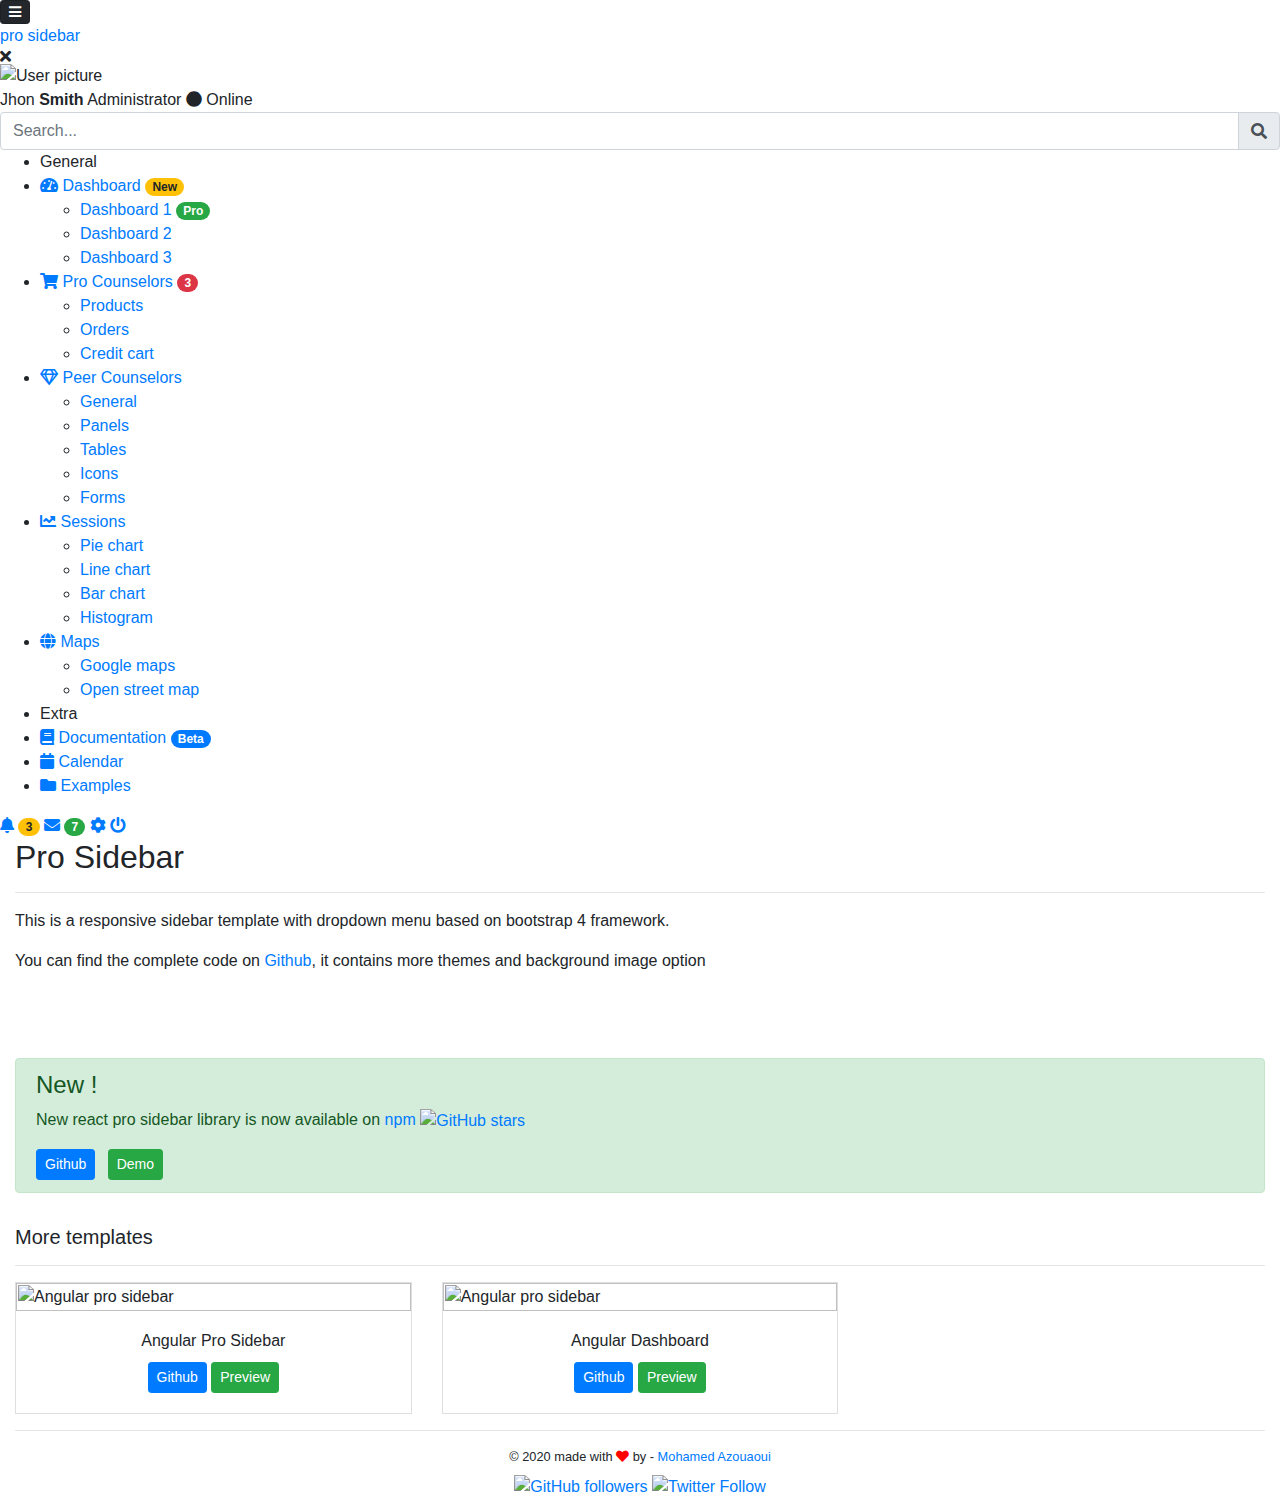
==== src/app/client-profile/profile-list/profile-list.component.html @ d5c93902 "Add files via upload" ====
<link href="//maxcdn.bootstrapcdn.com/bootstrap/4.0.0/css/bootstrap.min.css" rel="stylesheet" id="bootstrap-css">
<script src="//maxcdn.bootstrapcdn.com/bootstrap/4.0.0/js/bootstrap.min.js"></script>
<script src="//cdnjs.cloudflare.com/ajax/libs/jquery/3.2.1/jquery.min.js"></script>
<!------ Include the above in your HEAD tag ---------->



<head>
    <meta charset="utf-8">
    <meta http-equiv="X-UA-Compatible" content="IE=edge">
    <meta name="viewport" content="width=device-width, initial-scale=1">
    <meta name="description" content="Responsive sidebar template with sliding effect and dropdown menu based on bootstrap 3">
    <title>Sidebar template</title>
    <link rel="stylesheet" href="https://maxcdn.bootstrapcdn.com/bootstrap/4.0.0/css/bootstrap.min.css" integrity="sha384-Gn5384xqQ1aoWXA+058RXPxPg6fy4IWvTNh0E263XmFcJlSAwiGgFAW/dAiS6JXm"
        crossorigin="anonymous">
    <link href="https://use.fontawesome.com/releases/v5.0.6/css/all.css" rel="stylesheet">
 

</head>


<body>
  
<div class="page-wrapper chiller-theme toggled">
  <a id="show-sidebar" class="btn btn-sm btn-dark" href="#">
    <i class="fas fa-bars"></i>
  </a>
  <nav id="sidebar" class="sidebar-wrapper">
    <div class="sidebar-content">
      <div class="sidebar-brand">
        <a href="#">pro sidebar</a>
        <div id="close-sidebar">
          <i class="fas fa-times"></i>
        </div>
      </div>
      <div class="sidebar-header">
        <div class="user-pic">
          <img class="img-responsive img-rounded" src="https://raw.githubusercontent.com/azouaoui-med/pro-sidebar-template/gh-pages/src/img/user.jpg"
            alt="User picture">
        </div>
        <div class="user-info">
          <span class="user-name">Jhon
            <strong>Smith</strong>
          </span>
          <span class="user-role">Administrator</span>
          <span class="user-status">
            <i class="fa fa-circle"></i>
            <span>Online</span>
          </span>
        </div>
      </div>
      <!-- sidebar-header  -->
      <div class="sidebar-search">
        <div>
          <div class="input-group">
            <input type="text" class="form-control search-menu" placeholder="Search...">
            <div class="input-group-append">
              <span class="input-group-text">
                <i class="fa fa-search" aria-hidden="true"></i>
              </span>
            </div>
          </div>
        </div>
      </div>
      <!-- sidebar-search  -->
      <div class="sidebar-menu">
        <ul>
          <li class="header-menu">
            <span>General</span>
          </li>
          <li class="sidebar-dropdown">
            <a href="#">
              <i class="fa fa-tachometer-alt"></i>
              <span>Dashboard</span>
              <span class="badge badge-pill badge-warning">New</span>
            </a>
            <div class="sidebar-submenu">
              <ul>
                <li>
                  <a href="#">Dashboard 1
                    <span class="badge badge-pill badge-success">Pro</span>
                  </a>
                </li>
                <li>
                  <a href="#">Dashboard 2</a>
                </li>
                <li>
                  <a href="#">Dashboard 3</a>
                </li>
              </ul>
            </div>
          </li>
          <li class="sidebar-dropdown">
            <a href="#">
              <i class="fa fa-shopping-cart"></i>
              <span>Pro Counselors</span>
              <span class="badge badge-pill badge-danger">3</span>
            </a>
            <div class="sidebar-submenu">
              <ul>
                <li>
                  <a href="#">Products

                  </a>
                </li>
                <li>
                  <a href="#">Orders</a>
                </li>
                <li>
                  <a href="#">Credit cart</a>
                </li>
              </ul>
            </div>
          </li>
          <li class="sidebar-dropdown">
            <a href="#">
              <i class="far fa-gem"></i>
              <span>Peer Counselors</span>
            </a>
            <div class="sidebar-submenu">
              <ul>
                <li>
                  <a href="#">General</a>
                </li>
                <li>
                  <a href="#">Panels</a>
                </li>
                <li>
                  <a href="#">Tables</a>
                </li>
                <li>
                  <a href="#">Icons</a>
                </li>
                <li>
                  <a href="#">Forms</a>
                </li>
              </ul>
            </div>
          </li>
          <li class="sidebar-dropdown">
            <a href="#">
              <i class="fa fa-chart-line"></i>
              <span>Sessions</span>
            </a>
            <div class="sidebar-submenu">
              <ul>
                <li>
                  <a href="#">Pie chart</a>
                </li>
                <li>
                  <a href="#">Line chart</a>
                </li>
                <li>
                  <a href="#">Bar chart</a>
                </li>
                <li>
                  <a href="#">Histogram</a>
                </li>
              </ul>
            </div>
          </li>
          <li class="sidebar-dropdown">
            <a href="#">
              <i class="fa fa-globe"></i>
              <span>Maps</span>
            </a>
            <div class="sidebar-submenu">
              <ul>
                <li>
                  <a href="#">Google maps</a>
                </li>
                <li>
                  <a href="#">Open street map</a>
                </li>
              </ul>
            </div>
          </li>
          <li class="header-menu">
            <span>Extra</span>
          </li>
          <li>
            <a href="#">
              <i class="fa fa-book"></i>
              <span>Documentation</span>
              <span class="badge badge-pill badge-primary">Beta</span>
            </a>
          </li>
          <li>
            <a href="#">
              <i class="fa fa-calendar"></i>
              <span>Calendar</span>
            </a>
          </li>
          <li>
            <a href="#">
              <i class="fa fa-folder"></i>
              <span>Examples</span>
            </a>
          </li>
        </ul>
      </div>
      <!-- sidebar-menu  -->
    </div>
    <!-- sidebar-content  -->
    <div class="sidebar-footer">
      <a href="#">
        <i class="fa fa-bell"></i>
        <span class="badge badge-pill badge-warning notification">3</span>
      </a>
      <a href="#">
        <i class="fa fa-envelope"></i>
        <span class="badge badge-pill badge-success notification">7</span>
      </a>
      <a href="#">
        <i class="fa fa-cog"></i>
        <span class="badge-sonar"></span>
      </a>
      <a href="#">
        <i class="fa fa-power-off"></i>
      </a>
    </div>
  </nav>
  <!-- sidebar-wrapper  -->
  <main class="page-content">
    <div class="container-fluid">
      <h2>Pro Sidebar</h2>
      <hr>
      <div class="row">
        <div class="form-group col-md-12">
          <p>This is a responsive sidebar template with dropdown menu based on bootstrap 4 framework.</p>
          <p> You can find the complete code on <a href="https://github.com/azouaoui-med/pro-sidebar-template" target="_blank">
              Github</a>, it contains more themes and background image option</p>
        </div>
        <div class="form-group col-md-12">
          <iframe src="https://ghbtns.com/github-btn.html?user=azouaoui-med&repo=pro-sidebar-template&type=star&count=true&size=small" frameborder="0" scrolling="0" width="90px" height="30px"></iframe>
          <iframe src="https://ghbtns.com/github-btn.html?user=azouaoui-med&repo=pro-sidebar-template&type=fork&count=true&size=small" frameborder="0" scrolling="0" width="90px" height="30px"></iframe>
        </div>
        <div class="form-group col-md-12">
          <div class="alert alert-success" role="alert">
            <h4 class="alert-heading">New !</h4>
            <p>New react pro sidebar library is now available on <a href="https://www.npmjs.com/package/react-pro-sidebar" target="_blank">npm</a> <a href="https://github.com/azouaoui-med/react-pro-sidebar" target="_blank">
                <img alt="GitHub stars" src="https://img.shields.io/github/stars/azouaoui-med/react-pro-sidebar?style=social" />
              </a></p>
            <a href="https://github.com/azouaoui-med/react-pro-sidebar" target="_blank" class="btn btn-sm btn-primary mr-2">
              Github</a>
            <a href="https://azouaoui-med.github.io/react-pro-sidebar" target="_blank" class="btn btn-sm btn-success">
              Demo</a>

          </div>

        </div>
      </div>
      <h5>More templates</h5>
      <hr>
      <div class="row">
        <div class="col-xs-12 col-sm-6 col-md-6 col-lg-4">
          <div class="card rounded-0 p-0 shadow-sm">
            <img src="https://user-images.githubusercontent.com/25878302/58369568-a49b2480-7efc-11e9-9ca9-2be44afacda1.png" class="card-img-top rounded-0" alt="Angular pro sidebar">
            <div class="card-body text-center">
              <h6 class="card-title">Angular Pro Sidebar</h6>
              <a href="https://github.com/azouaoui-med/angular-pro-sidebar" target="_blank" class="btn btn-primary btn-sm">Github</a>
              <a href="https://azouaoui-med.github.io/angular-pro-sidebar/demo/" target="_blank" class="btn btn-success btn-sm">Preview</a>
            </div>
          </div>
        </div>
        <div class="col-xs-12 col-sm-6 col-md-6 col-lg-4">
          <div class="card rounded-0 p-0 shadow-sm">
            <img src="https://user-images.githubusercontent.com/25878302/58369258-33f20900-7ef8-11e9-8ff3-b277cb7ed7b4.PNG" class="card-img-top rounded-0" alt="Angular pro sidebar">
            <div class="card-body text-center">
              <h6 class="card-title">Angular Dashboard</h6>
              <a href="https://github.com/azouaoui-med/lightning-admin-angular" target="_blank" class="btn btn-primary btn-sm">Github</a>
              <a href="https://azouaoui-med.github.io/lightning-admin-angular/demo/" target="_blank" class="btn btn-success btn-sm">Preview</a>
            </div>
          </div>
        </div>
      </div>
      <hr>

      <footer class="text-center">
        <div class="mb-2">
          <small>
            © 2020 made with <i class="fa fa-heart" style="color:red"></i> by - <a target="_blank" rel="noopener noreferrer" href="https://azouaoui.netlify.com">
              Mohamed Azouaoui
            </a>
          </small>
        </div>
        <div>
          <a href="https://github.com/azouaoui-med" target="_blank">
            <img alt="GitHub followers" src="https://img.shields.io/github/followers/azouaoui-med?label=github&style=social" />
          </a>
          <a href="https://twitter.com/azouaoui_med" target="_blank">
            <img alt="Twitter Follow" src="https://img.shields.io/twitter/follow/azouaoui_med?label=twitter&style=social" />
          </a>
        </div>
      </footer>
    </div>
  </main>
  <!-- page-content" -->
</div>
<!-- page-wrapper -->
    <script src="https://cdnjs.cloudflare.com/ajax/libs/jquery/3.3.1/jquery.min.js"></script>
    <script src="https://cdnjs.cloudflare.com/ajax/libs/popper.js/1.12.9/umd/popper.min.js" integrity="sha384-ApNbgh9B+Y1QKtv3Rn7W3mgPxhU9K/ScQsAP7hUibX39j7fakFPskvXusvfa0b4Q"
        crossorigin="anonymous"></script>
    <script src="https://maxcdn.bootstrapcdn.com/bootstrap/4.0.0/js/bootstrap.min.js" integrity="sha384-JZR6Spejh4U02d8jOt6vLEHfe/JQGiRRSQQxSfFWpi1MquVdAyjUar5+76PVCmYl"
        crossorigin="anonymous"></script>
    
</body>


<router-outlet></router-outlet>
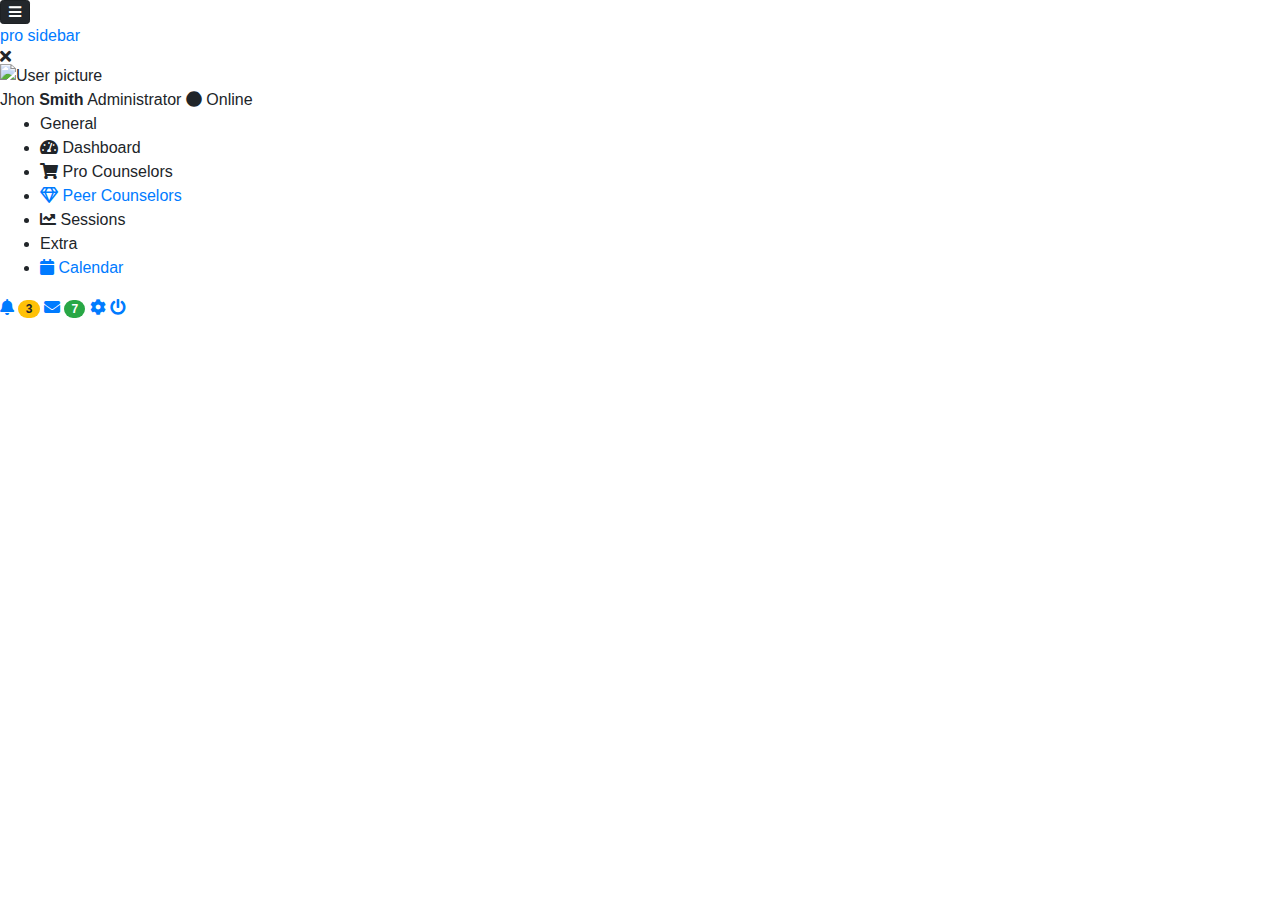
==== commit c70bab44: "Add files via upload" ====
--- a/src/app/client-profile/profile-list/profile-list.component.html
+++ b/src/app/client-profile/profile-list/profile-list.component.html
@@ -50,140 +50,43 @@
         </div>
       </div>
       <!-- sidebar-header  -->
-      <div class="sidebar-search">
-        <div>
-          <div class="input-group">
-            <input type="text" class="form-control search-menu" placeholder="Search...">
-            <div class="input-group-append">
-              <span class="input-group-text">
-                <i class="fa fa-search" aria-hidden="true"></i>
-              </span>
-            </div>
-          </div>
-        </div>
-      </div>
-      <!-- sidebar-search  -->
+      
       <div class="sidebar-menu">
         <ul>
           <li class="header-menu">
             <span>General</span>
           </li>
-          <li class="sidebar-dropdown">
-            <a href="#">
+          <li>
+            <a routerLink="./dashboard">
               <i class="fa fa-tachometer-alt"></i>
               <span>Dashboard</span>
-              <span class="badge badge-pill badge-warning">New</span>
+              
             </a>
-            <div class="sidebar-submenu">
-              <ul>
-                <li>
-                  <a href="#">Dashboard 1
-                    <span class="badge badge-pill badge-success">Pro</span>
-                  </a>
-                </li>
-                <li>
-                  <a href="#">Dashboard 2</a>
-                </li>
-                <li>
-                  <a href="#">Dashboard 3</a>
-                </li>
-              </ul>
-            </div>
+           </li>
+
+          <li>
+            <a routerLink="./procounselors">
+              <i class="fa fa-shopping-cart"></i>
+              <span>Pro Counselors</span>              
+            </a>
           </li>
-          <li class="sidebar-dropdown">
-            <a href="#">
-              <i class="fa fa-shopping-cart"></i>
-              <span>Pro Counselors</span>
-              <span class="badge badge-pill badge-danger">3</span>
-            </a>
-            <div class="sidebar-submenu">
-              <ul>
-                <li>
-                  <a href="#">Products
 
-                  </a>
-                </li>
-                <li>
-                  <a href="#">Orders</a>
-                </li>
-                <li>
-                  <a href="#">Credit cart</a>
-                </li>
-              </ul>
-            </div>
-          </li>
-          <li class="sidebar-dropdown">
+          <li>
             <a href="#">
               <i class="far fa-gem"></i>
               <span>Peer Counselors</span>
             </a>
-            <div class="sidebar-submenu">
-              <ul>
-                <li>
-                  <a href="#">General</a>
-                </li>
-                <li>
-                  <a href="#">Panels</a>
-                </li>
-                <li>
-                  <a href="#">Tables</a>
-                </li>
-                <li>
-                  <a href="#">Icons</a>
-                </li>
-                <li>
-                  <a href="#">Forms</a>
-                </li>
-              </ul>
-            </div>
           </li>
-          <li class="sidebar-dropdown">
-            <a href="#">
+
+          <li>
+            <a routerLink="./sessions">
               <i class="fa fa-chart-line"></i>
               <span>Sessions</span>
             </a>
-            <div class="sidebar-submenu">
-              <ul>
-                <li>
-                  <a href="#">Pie chart</a>
-                </li>
-                <li>
-                  <a href="#">Line chart</a>
-                </li>
-                <li>
-                  <a href="#">Bar chart</a>
-                </li>
-                <li>
-                  <a href="#">Histogram</a>
-                </li>
-              </ul>
-            </div>
           </li>
-          <li class="sidebar-dropdown">
-            <a href="#">
-              <i class="fa fa-globe"></i>
-              <span>Maps</span>
-            </a>
-            <div class="sidebar-submenu">
-              <ul>
-                <li>
-                  <a href="#">Google maps</a>
-                </li>
-                <li>
-                  <a href="#">Open street map</a>
-                </li>
-              </ul>
-            </div>
-          </li>
+          
           <li class="header-menu">
             <span>Extra</span>
-          </li>
-          <li>
-            <a href="#">
-              <i class="fa fa-book"></i>
-              <span>Documentation</span>
-              <span class="badge badge-pill badge-primary">Beta</span>
-            </a>
           </li>
           <li>
             <a href="#">
@@ -191,14 +94,10 @@
               <span>Calendar</span>
             </a>
           </li>
-          <li>
-            <a href="#">
-              <i class="fa fa-folder"></i>
-              <span>Examples</span>
-            </a>
-          </li>
+
         </ul>
       </div>
+
       <!-- sidebar-menu  -->
     </div>
     <!-- sidebar-content  -->
@@ -223,79 +122,15 @@
   <!-- sidebar-wrapper  -->
   <main class="page-content">
     <div class="container-fluid">
-      <h2>Pro Sidebar</h2>
-      <hr>
-      <div class="row">
-        <div class="form-group col-md-12">
-          <p>This is a responsive sidebar template with dropdown menu based on bootstrap 4 framework.</p>
-          <p> You can find the complete code on <a href="https://github.com/azouaoui-med/pro-sidebar-template" target="_blank">
-              Github</a>, it contains more themes and background image option</p>
-        </div>
-        <div class="form-group col-md-12">
-          <iframe src="https://ghbtns.com/github-btn.html?user=azouaoui-med&repo=pro-sidebar-template&type=star&count=true&size=small" frameborder="0" scrolling="0" width="90px" height="30px"></iframe>
-          <iframe src="https://ghbtns.com/github-btn.html?user=azouaoui-med&repo=pro-sidebar-template&type=fork&count=true&size=small" frameborder="0" scrolling="0" width="90px" height="30px"></iframe>
-        </div>
-        <div class="form-group col-md-12">
-          <div class="alert alert-success" role="alert">
-            <h4 class="alert-heading">New !</h4>
-            <p>New react pro sidebar library is now available on <a href="https://www.npmjs.com/package/react-pro-sidebar" target="_blank">npm</a> <a href="https://github.com/azouaoui-med/react-pro-sidebar" target="_blank">
-                <img alt="GitHub stars" src="https://img.shields.io/github/stars/azouaoui-med/react-pro-sidebar?style=social" />
-              </a></p>
-            <a href="https://github.com/azouaoui-med/react-pro-sidebar" target="_blank" class="btn btn-sm btn-primary mr-2">
-              Github</a>
-            <a href="https://azouaoui-med.github.io/react-pro-sidebar" target="_blank" class="btn btn-sm btn-success">
-              Demo</a>
-
-          </div>
-
-        </div>
-      </div>
-      <h5>More templates</h5>
-      <hr>
-      <div class="row">
-        <div class="col-xs-12 col-sm-6 col-md-6 col-lg-4">
-          <div class="card rounded-0 p-0 shadow-sm">
-            <img src="https://user-images.githubusercontent.com/25878302/58369568-a49b2480-7efc-11e9-9ca9-2be44afacda1.png" class="card-img-top rounded-0" alt="Angular pro sidebar">
-            <div class="card-body text-center">
-              <h6 class="card-title">Angular Pro Sidebar</h6>
-              <a href="https://github.com/azouaoui-med/angular-pro-sidebar" target="_blank" class="btn btn-primary btn-sm">Github</a>
-              <a href="https://azouaoui-med.github.io/angular-pro-sidebar/demo/" target="_blank" class="btn btn-success btn-sm">Preview</a>
-            </div>
-          </div>
-        </div>
-        <div class="col-xs-12 col-sm-6 col-md-6 col-lg-4">
-          <div class="card rounded-0 p-0 shadow-sm">
-            <img src="https://user-images.githubusercontent.com/25878302/58369258-33f20900-7ef8-11e9-8ff3-b277cb7ed7b4.PNG" class="card-img-top rounded-0" alt="Angular pro sidebar">
-            <div class="card-body text-center">
-              <h6 class="card-title">Angular Dashboard</h6>
-              <a href="https://github.com/azouaoui-med/lightning-admin-angular" target="_blank" class="btn btn-primary btn-sm">Github</a>
-              <a href="https://azouaoui-med.github.io/lightning-admin-angular/demo/" target="_blank" class="btn btn-success btn-sm">Preview</a>
-            </div>
-          </div>
-        </div>
-      </div>
-      <hr>
-
-      <footer class="text-center">
-        <div class="mb-2">
-          <small>
-            © 2020 made with <i class="fa fa-heart" style="color:red"></i> by - <a target="_blank" rel="noopener noreferrer" href="https://azouaoui.netlify.com">
-              Mohamed Azouaoui
-            </a>
-          </small>
-        </div>
-        <div>
-          <a href="https://github.com/azouaoui-med" target="_blank">
-            <img alt="GitHub followers" src="https://img.shields.io/github/followers/azouaoui-med?label=github&style=social" />
-          </a>
-          <a href="https://twitter.com/azouaoui_med" target="_blank">
-            <img alt="Twitter Follow" src="https://img.shields.io/twitter/follow/azouaoui_med?label=twitter&style=social" />
-          </a>
-        </div>
-      </footer>
+      <h2></h2> 
+      
+    <router-outlet></router-outlet>  
     </div>
   </main>
   <!-- page-content" -->
+
+
+
 </div>
 <!-- page-wrapper -->
     <script src="https://cdnjs.cloudflare.com/ajax/libs/jquery/3.3.1/jquery.min.js"></script>
@@ -303,8 +138,6 @@
         crossorigin="anonymous"></script>
     <script src="https://maxcdn.bootstrapcdn.com/bootstrap/4.0.0/js/bootstrap.min.js" integrity="sha384-JZR6Spejh4U02d8jOt6vLEHfe/JQGiRRSQQxSfFWpi1MquVdAyjUar5+76PVCmYl"
         crossorigin="anonymous"></script>
-    
+ 
 </body>
 
-
-<router-outlet></router-outlet>